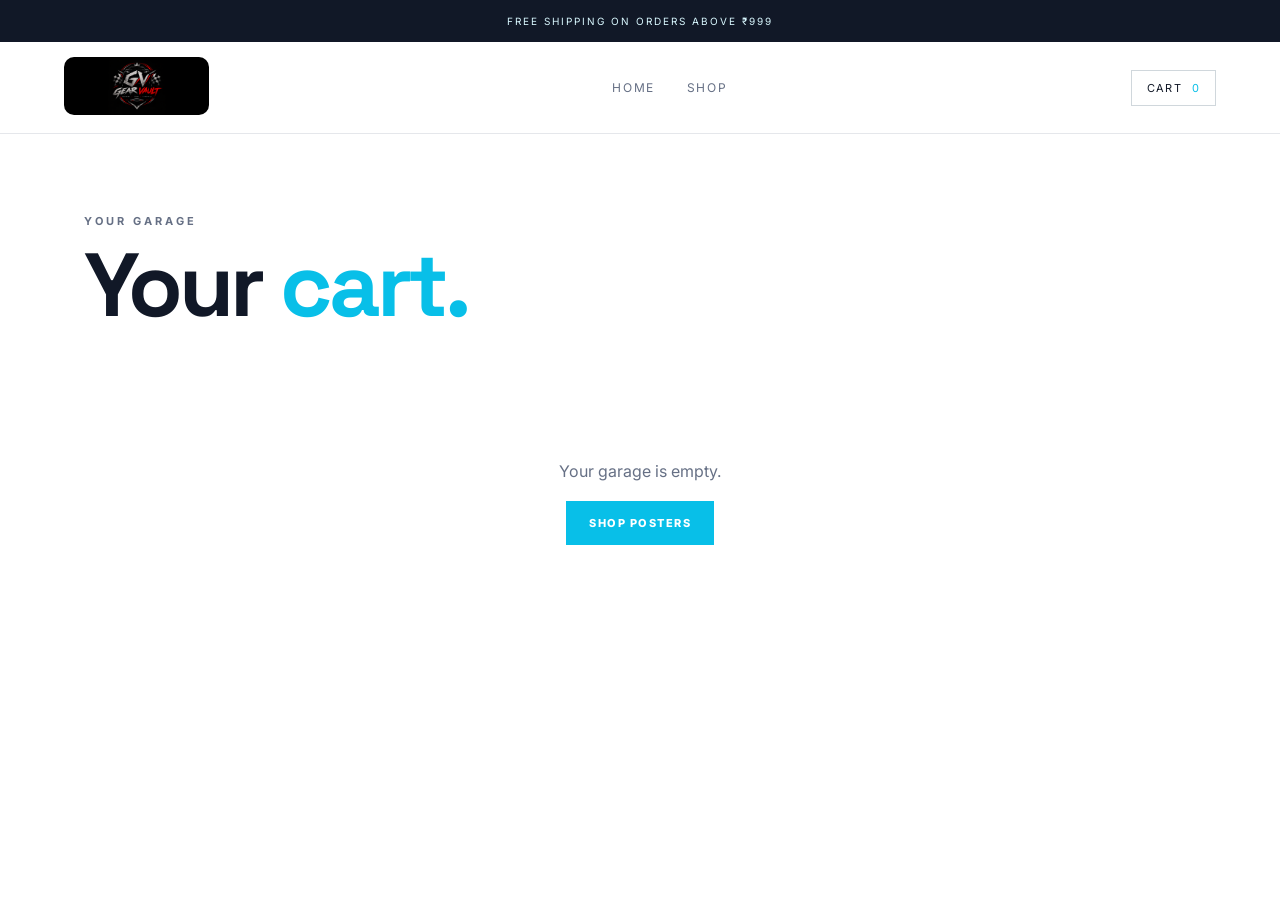
==== cart.html @ aaf4fa59 "Initial website upload" ====
<!DOCTYPE html>
<html lang="en">
<head>
<meta charset="UTF-8"><meta name="viewport" content="width=device-width, initial-scale=1.0">
<title>Your Cart — DRIFT&amp;DRAWN</title>
<link rel="preconnect" href="https://fonts.googleapis.com"><link rel="preconnect" href="https://fonts.gstatic.com" crossorigin>
<link href="https://fonts.googleapis.com/css2?family=Inter:wght@400;500;600;700;800;900&family=Space+Grotesk:wght@500;600;700&display=swap" rel="stylesheet">
<link rel="stylesheet" href="css/style.css">
</head>
<body>
<div class="topbar">FREE SHIPPING ON ORDERS ABOVE ₹999</div>
<header class="header"><a class="brand" href="index.html"><img src="assets/logo.png"></a><nav><a href="index.html">Home</a><a href="shop.html">Shop</a></nav><div class="header-actions"><a class="cart-btn" href="cart.html">Cart <span id="cartCount">0</span></a></div></header>
<main class="cart-page"><div class="shop-title"><p class="eyebrow">YOUR GARAGE</p><h1>Your <span>cart.</span></h1></div><div id="cartContent"></div></main>
<script src="js/products.js"></script><script src="js/app.js"></script>
</body>
</html>
---- css/style.css ----
:root{--bg:#ffffff;--panel:#f7f9fa;--panel2:#eef3f5;--text:#111827;--muted:#667085;--cyan:#08bfe8;--cyan-dark:#009bc2;--line:#e5e7eb;--max:1240px}
*{box-sizing:border-box}html{scroll-behavior:smooth}body{margin:0;background:#fffffffff;color:var(--text);font-family:Inter,Arial,sans-serif}a{color:inherit;text-decoration:none}button,input,select,textarea{font:inherit}
.topbar{min-height:42px;padding:7px 5vw;background:#fffffffff;border-bottom:1px solid #191919;color:#667085;display:flex;align-items:center;justify-content:center;font-size:10px;letter-spacing:2px;gap:13px;flex-wrap:wrap}.site-name{color:#d9f8ff;font-family:"Space Grotesk";font-size:15px;letter-spacing:2px}
.header{height:92px;padding:0 5vw;display:flex;align-items:center;justify-content:space-between;border-bottom:1px solid #e5e7eb;background:rgba(8,8,8,.95);position:sticky;top:0;z-index:20;backdrop-filter:blur(16px)}
.brand img{width:145px;height:58px;object-fit:contain}.header nav{display:flex;gap:32px}.header nav a{font-size:12px;text-transform:uppercase;letter-spacing:1.6px;color:#bdbdbd}.header nav a:hover,.header nav a.active{color:#111827}.header-actions{display:flex;gap:12px;align-items:center}.icon-btn{border:0;background:transparent;color:#111827;font-size:28px;cursor:pointer}.cart-btn{border:1px solid #d0d7dc;padding:10px 15px;font-size:11px;text-transform:uppercase;letter-spacing:1.4px}.cart-btn span{color:var(--cyan);margin-left:5px}
.search-panel{display:none;padding:15px 5vw;background:#f7f9fa;border-bottom:1px solid var(--line);gap:12px}.search-panel.show{display:flex}.search-panel input{flex:1;background:#f4f8fa;border:1px solid #d0d7dc;color:#111827;padding:14px 16px;outline:0}
.hero{min-height:680px;position:relative;display:flex;align-items:center;overflow:hidden;background:radial-gradient(circle at 75% 48%,#eafaff 0,#f7f9fa 28%,#ffffff 70%)}.hero:after{content:"";position:absolute;inset:0;background:linear-gradient(90deg,#ffffff 0%,rgba(5,5,5,.78) 35%,rgba(5,5,5,.1) 100%),radial-gradient(circle at 75% 50%,rgba(255,20,20,.12),transparent 35%)}.hero-overlay{position:absolute;right:-5%;width:65vw;height:65vw;border-radius:50%;border:1px solid #e5e7eb;box-shadow:0 0 100px rgba(8,191,232,.10),inset 0 0 80px rgba(8,191,232,.05)}.hero-site-name{position:absolute;top:20px;left:50%;width:min(440px,80vw);height:100px;transform:translateX(-50%);display:flex;align-items:center;justify-content:center;z-index:3;background:linear-gradient(100deg,#111827 15%,#08bfe8 85%);-webkit-background-clip:text;background-clip:text;color:transparent;font-family:"Orbitron",sans-serif;font-size:48px;font-weight:800;letter-spacing:1px;line-height:1;white-space:nowrap;text-shadow:none}.hero-content{position:relative;z-index:2;margin-left:9vw;max-width:650px}.eyebrow{font-size:11px;letter-spacing:3px;color:#667085;font-weight:700;margin:0 0 17px}.hero h1{font-family:"Space Grotesk";font-size:clamp(52px,7vw,105px);line-height:.9;margin:0 0 25px;letter-spacing:-5px}.hero h1 span,h1 span,h2 span{color:var(--cyan)}.hero-copy{color:#667085;max-width:470px;line-height:1.7}.hero-buttons{display:flex;gap:12px;margin-top:30px}.btn{display:inline-flex;justify-content:center;align-items:center;border:1px solid #d0d7dc;padding:14px 22px;text-transform:uppercase;font-size:11px;letter-spacing:1.5px;font-weight:800;cursor:pointer}.btn-red{background:var(--cyan);border-color:var(--cyan);color:#111827}.btn-red:hover{background:#d91616}.btn-ghost{background:transparent}.hero-scroll{position:absolute;z-index:2;right:5vw;bottom:30px;color:#98a2b3;font-size:10px;letter-spacing:2px}
.ticker{height:58px;border-top:1px solid #e5e7eb;border-bottom:1px solid #e5e7eb;display:flex;align-items:center;justify-content:space-around;color:#98a2b3;font-size:11px;letter-spacing:3px;overflow:hidden}
.section{max-width:var(--max);margin:auto;padding:100px 5vw}.dark-section{max-width:none;background:#f7f9fa}.dark-section>.section-head,.dark-section>.product-grid{max-width:var(--max);margin-left:auto;margin-right:auto}.section-head{display:flex;justify-content:space-between;align-items:end;margin-bottom:35px}.section-head h2,.about-grid h2,.promo h2{font-family:"Space Grotesk";font-size:clamp(38px,5vw,68px);line-height:.98;letter-spacing:-3px;margin:0}.text-link{font-size:11px;text-transform:uppercase;letter-spacing:1.5px;border-bottom:1px solid var(--cyan);padding-bottom:6px}
.category-grid{display:grid;grid-template-columns:repeat(4,1fr);gap:12px}.category-card{min-height:340px;padding:22px;display:flex;flex-direction:column;justify-content:flex-end;position:relative;overflow:hidden;border:1px solid #e5e7eb;background:linear-gradient(145deg,#f2f6f8,#ffffff)}.category-card:before{content:"";position:absolute;inset:0;background:radial-gradient(circle at 65% 35%,rgba(8,191,232,.18),transparent 40%);transition:.4s}.category-card:hover:before{transform:scale(1.2);opacity:1}.category-card>*{position:relative;z-index:1}.category-card span{position:absolute;top:20px;left:20px;color:#667085;font-size:10px}.category-card strong{font-family:"Space Grotesk";font-size:31px}.category-card small{color:#667085;margin-top:6px}.cat-jdm{background:linear-gradient(140deg,#eefaff,#ffffff)}.cat-super{background:linear-gradient(140deg,#f2f7f9,#ffffff)}.cat-f1{background:linear-gradient(140deg,#eefaff,#ffffff)}
.product-grid{display:grid;grid-template-columns:repeat(4,1fr);gap:15px}.product-card{background:#fffffffff;border:1px solid #242424;position:relative;overflow:hidden}.product-img{aspect-ratio:1/1;overflow:hidden;background:#eef3f5}.product-img img{width:100%;height:100%;object-fit:cover;transition:.5s;display:block}.product-card:hover .product-img img{transform:scale(1.05)}.tag{position:absolute;top:12px;left:12px;background:#ffffff;color:#ffffff;padding:6px 8px;font-size:9px;font-weight:900;letter-spacing:1px}.product-info{padding:16px}.product-info h3{font-size:14px;margin:0 0 9px}.product-meta{display:flex;align-items:center;justify-content:space-between}.price{font-weight:800}.old{color:#98a2b3;text-decoration:line-through;font-size:12px;margin-left:5px;font-weight:400}.quick-add{position:absolute;right:12px;bottom:12px;background:var(--cyan);border:0;color:#111827;width:38px;height:38px;cursor:pointer;font-size:20px}
.promo{margin:0 5vw 100px;padding:70px 7%;background:linear-gradient(110deg,#eefaff,#ffffff 60%);border:1px solid #cdeff7;display:flex;align-items:center;justify-content:space-between}.promo p:not(.eyebrow){color:#667085;max-width:500px;line-height:1.7;margin:20px 0 28px}.promo-mark{font-family:"Space Grotesk";font-weight:900;font-size:130px;line-height:.7;color:#dff8ff;text-align:center}.promo-mark small{font-size:25px;color:#6bcfe6}
.about-grid{display:grid;grid-template-columns:1fr 1fr;gap:80px}.about-copy{color:#667085;line-height:1.8}.feature-list{margin-top:30px;border-top:1px solid #292929}.feature-list div{display:flex;gap:20px;padding:18px 0;border-bottom:1px solid #e5e7eb}.feature-list b{color:var(--cyan);font-size:11px}.feature-list span{color:#344054}
footer{background:#fffffffff;border-top:1px solid #e5e7eb;padding:55px 5vw 25px}.footer-brand img{width:170px;height:70px;object-fit:contain}.footer-cols{display:grid;grid-template-columns:repeat(3,1fr);max-width:600px;gap:50px;margin:25px 0 45px}.footer-cols h4{font-size:10px;letter-spacing:2px;color:#98a2b3}.footer-cols a{display:block;font-size:12px;color:#667085;margin:12px 0}.footer-bottom{border-top:1px solid #e5e7eb;padding-top:20px;color:#98a2b3;font-size:10px;letter-spacing:1.4px;display:flex;justify-content:space-between}
.shop-page,.cart-page{max-width:var(--max);margin:auto;padding:80px 5vw}.shop-title{margin-bottom:55px}.shop-title h1{font-family:"Space Grotesk";font-size:clamp(50px,7vw,90px);letter-spacing:-4px;line-height:.9;margin:0 0 15px}.shop-title>p:last-child{color:#667085}.shop-toolbar{display:flex;justify-content:space-between;align-items:center;border-bottom:1px solid #e5e7eb;padding-bottom:18px;margin-bottom:25px}.filters{display:flex;gap:7px;flex-wrap:wrap}.filter{border:1px solid #d0d7dc;background:#0b0b0b;color:#667085;padding:9px 12px;font-size:10px;text-transform:uppercase;letter-spacing:1px;cursor:pointer}.filter.active,.filter:hover{background:#ffffff;color:#ffffff;border-color:#111827}.shop-toolbar select{background:#fffffffff;color:#344054;border:1px solid #d0d7dc;padding:9px}.full-grid{grid-template-columns:repeat(4,1fr)}
.product-page{max-width:var(--max);margin:auto;padding:70px 5vw}.product-layout{display:grid;grid-template-columns:1.1fr .9fr;gap:60px}.product-large img{width:100%;aspect-ratio:1/1;object-fit:cover}.product-details h1{font-family:"Space Grotesk";font-size:clamp(38px,5vw,68px);line-height:.95;letter-spacing:-3px;margin:10px 0 20px}.product-details .price-big{font-size:25px;font-weight:800}.product-details .description{color:#667085;line-height:1.8;max-width:520px;margin:25px 0}.size-row{display:flex;gap:8px;margin:25px 0}.size-row button{background:#fffffffff;color:#344054;border:1px solid #d0d7dc;padding:12px 17px;cursor:pointer}.size-row button.active{border-color:#111827;background:#ffffff;color:#ffffff}.qty{display:flex;align-items:center;border:1px solid #d0d7dc;width:max-content;margin-bottom:15px}.qty button{background:#fffffffff;color:#111827;border:0;width:40px;height:45px;cursor:pointer}.qty span{width:45px;text-align:center}.full{width:100%}
.cart-items{display:grid;gap:12px}.cart-item{display:grid;grid-template-columns:110px 1fr auto;gap:18px;align-items:center;border:1px solid #e5e7eb;padding:12px}.cart-item img{width:110px;height:110px;object-fit:cover}.cart-item h3{margin:0 0 8px;font-size:15px}.cart-item p{color:#667085;font-size:12px;margin:0}.remove{color:#f44;background:transparent;border:0;cursor:pointer}.cart-summary{margin-top:25px;border-top:1px solid #e5e7eb;padding-top:25px;display:flex;justify-content:flex-end;gap:30px;align-items:center}.cart-total{font-size:22px;font-weight:800}.empty{text-align:center;padding:80px 0;color:#667085}
.checkout-secure{font-size:10px;letter-spacing:2px;color:#667085}.checkout-page{max-width:1000px;margin:auto;padding:70px 5vw;display:grid;grid-template-columns:1fr 380px;gap:50px}.checkout-form h1{font-family:"Space Grotesk";font-size:50px;line-height:.95;letter-spacing:-3px}.checkout-form form{display:grid;gap:18px;margin-top:30px}.checkout-form label{font-size:11px;color:#667085;text-transform:uppercase;letter-spacing:1px}.checkout-form input,.checkout-form textarea,.checkout-form select{display:block;width:100%;margin-top:7px;background:#fffffffff;border:1px solid #d0d7dc;color:#111827;padding:14px;outline:none}.checkout-form textarea{min-height:100px;resize:vertical}.two-col{display:grid;grid-template-columns:1fr 1fr;gap:12px}.checkout-summary{background:#fffffffff;border:1px solid #e5e7eb;padding:25px;height:max-content}.summary-row{display:flex;justify-content:space-between;padding:10px 0;border-bottom:1px solid #e5e7eb;font-size:12px}.summary-total{display:flex;justify-content:space-between;font-size:18px;font-weight:800;margin-top:18px}

@media(max-width:900px){.header nav{display:none}.category-grid,.product-grid,.full-grid{grid-template-columns:repeat(2,1fr)}.product-layout,.checkout-page,.about-grid{grid-template-columns:1fr}.promo{gap:40px}.hero{min-height:620px}.hero-overlay{right:-30%;width:100vw;height:100vw}.hero-content{margin-left:7vw}.product-layout{gap:35px}}
@media(max-width:600px){.topbar{font-size:8px;letter-spacing:1px}.header{padding:0 4vw}.brand img{width:110px}.section,.shop-page,.cart-page,.product-page{padding-left:4vw;padding-right:4vw}.category-grid,.product-grid,.full-grid{grid-template-columns:1fr 1fr;gap:8px}.category-card{min-height:230px;padding:14px}.category-card strong{font-size:22px}.product-info{padding:11px}.product-info h3{font-size:12px}.hero h1{font-size:56px;letter-spacing:-3px}.hero-site-name{font-size:32px}.hero-copy{font-size:13px}.hero-buttons{flex-direction:column;width:200px}.promo{margin-left:4vw;margin-right:4vw;padding:45px 25px}.promo-mark{font-size:70px}.footer-cols{grid-template-columns:1fr 1fr}.footer-bottom{flex-direction:column;gap:10px}.shop-toolbar{align-items:flex-start;gap:15px;flex-direction:column}.cart-item{grid-template-columns:80px 1fr}.cart-item img{width:80px;height:80px}.cart-item .remove{grid-column:2}.checkout-page{padding:45px 5vw}.checkout-form h1{font-size:43px}}

.hero h1{background:linear-gradient(100deg,#111827 15%,#08bfe8 85%);-webkit-background-clip:text;background-clip:text;color:transparent}.hero h1 span{color:inherit}
.hero .eyebrow{font-size:9px}.hero h1{font-size:68px}.hero-copy{font-size:12px}
@media(max-width:600px){.hero h1{font-size:44px}}
.hero-video{position:absolute;inset:0;width:100%;height:100%;object-fit:cover;z-index:0;opacity:.58}.hero:after{z-index:1}.hero-overlay{z-index:1}.hero-video::-webkit-media-controls{display:none}@media(prefers-reduced-motion:reduce){.hero-video{display:none}}

/* ===== DRIFT&DRAWN LIGHT + CYAN OVERRIDES ===== */
body{background:#fff;color:#111827}
.header{background:rgba(255,255,255,.96);border-bottom:1px solid #e5e7eb}
.topbar{background:#111827;color:#d9f8ff;border-bottom:0}
.header nav a{color:#667085}
.header nav a:hover,.header nav a.active{color:#08bfe8}
.brand img{background:#000;border-radius:10px}
.cart-btn{border-color:#d0d7dc;color:#111827}
.cart-btn:hover{border-color:#08bfe8;color:#009bc2}
.search-panel{background:#f7f9fa;border-color:#e5e7eb}
.search-panel input{background:#fff;border-color:#d0d7dc;color:#111827}
.icon-btn{color:#111827}
.hero{background:radial-gradient(circle at 78% 45%,#e8faff 0,#f7fbfc 35%,#fff 75%)}
.hero:after{background:linear-gradient(90deg,#fff 0%,rgba(255,255,255,.92) 38%,rgba(255,255,255,.05) 100%)}
.hero-overlay{border-color:#dceff4;box-shadow:0 0 100px rgba(8,191,232,.10),inset 0 0 80px rgba(8,191,232,.04)}
.hero h1{color:#101828}
.hero h1 span,h1 span,h2 span{color:#08bfe8}.hero h1{font-family:"Orbitron",sans-serif;font-weight:800;letter-spacing:0;color:transparent}.hero h1 span{color:inherit}
.hero-copy{color:#667085}
.eyebrow{color:#667085}
.btn-red{background:#08bfe8;border-color:#08bfe8;color:#fff}
.btn-red:hover{background:#009bc2;border-color:#009bc2}
.btn-ghost{border-color:#d0d7dc;color:#111827;background:#fff}
.btn-ghost:hover{border-color:#08bfe8;color:#009bc2}
.hero-scroll{color:#98a2b3}
.ticker{border-color:#e5e7eb;color:#98a2b3}
.section{background:#fff}
.dark-section{background:#f7f9fa}
.section-head h2,.about-grid h2,.promo h2{color:#101828}
.text-link{border-color:#08bfe8;color:#009bc2}
.category-card{border-color:#e5e7eb;background:linear-gradient(145deg,#fff,#f3f8fa)}
.category-card:before{background:radial-gradient(circle at 65% 35%,rgba(8,191,232,.18),transparent 40%)}
.category-card strong{color:#111827}
.category-card small{color:#667085}
.product-card{background:#fff;border-color:#e5e7eb;box-shadow:0 4px 20px rgba(16,24,40,.04)}
.product-card:hover{box-shadow:0 10px 35px rgba(16,24,40,.09)}
.product-img{background:#eef3f5}
.tag{background:#111827;color:#fff}
.price{color:#111827}
.old{color:#98a2b3}
.quick-add{background:#08bfe8;color:#fff}
.quick-add:hover{background:#009bc2}
.promo{background:linear-gradient(110deg,#eafaff,#fff 65%);border-color:#cdeff7}
.promo p:not(.eyebrow){color:#667085}
.promo-mark{color:#dff8ff}
.promo-mark small{color:#63cbe4}
.about-copy{color:#667085}
.feature-list{border-color:#e5e7eb}
.feature-list div{border-color:#e5e7eb}
.feature-list b{color:#08bfe8}
.feature-list span{color:#344054}
footer{background:#111827;border-color:#111827}
.footer-cols h4{color:#98a2b3}
.footer-cols a{color:#d0d5dd}
.footer-bottom{border-color:#344054;color:#98a2b3}
.shop-title>p:last-child{color:#667085}
.shop-toolbar{border-color:#e5e7eb}
.filter{background:#fff;color:#667085;border-color:#d0d7dc}
.filter.active,.filter:hover{background:#08bfe8;color:#fff;border-color:#08bfe8}
.shop-toolbar select{background:#fff;color:#344054;border-color:#d0d7dc}
.product-details h1{color:#101828}
.product-details .description{color:#667085}
.qty{border-color:#d0d7dc}
.qty button{background:#fff;color:#111827}
.qty button:hover{background:#eefaff;color:#009bc2}
.empty{color:#667085}
.cart-item{border-color:#e5e7eb;background:#fff}
.cart-item p{color:#667085}
.remove{color:#009bc2}
.checkout-secure{color:#667085}
.checkout-form label{color:#667085}
.checkout-form input,.checkout-form textarea,.checkout-form select{background:#fff;border-color:#d0d7dc;color:#111827}
.checkout-form input:focus,.checkout-form textarea:focus,.checkout-form select:focus{border-color:#08bfe8;box-shadow:0 0 0 3px rgba(8,191,232,.12)}
.checkout-summary{background:#f7f9fa;border-color:#e5e7eb}
.summary-row{border-color:#e5e7eb}
.size-row{display:none}

.category-art{position:absolute;z-index:0;right:-8%;top:6%;width:108%;height:70%;object-fit:contain;object-position:center;filter:drop-shadow(0 0 12px rgba(8,191,232,.65)) drop-shadow(0 0 30px rgba(8,191,232,.32));transition:transform .45s ease,filter .45s ease}.category-card:hover .category-art{transform:scale(1.06) translateY(-4px);filter:drop-shadow(0 0 18px rgba(8,191,232,.9)) drop-shadow(0 0 44px rgba(8,191,232,.48))}
#categories .section-head h2{font-family:"Orbitron",sans-serif;font-size:clamp(32px,4.5vw,60px);letter-spacing:1px;text-transform:uppercase}#categories .section-head h2 span{font-family:"Orbitron",sans-serif;font-size:.82em;font-style:normal;letter-spacing:0;text-transform:uppercase}
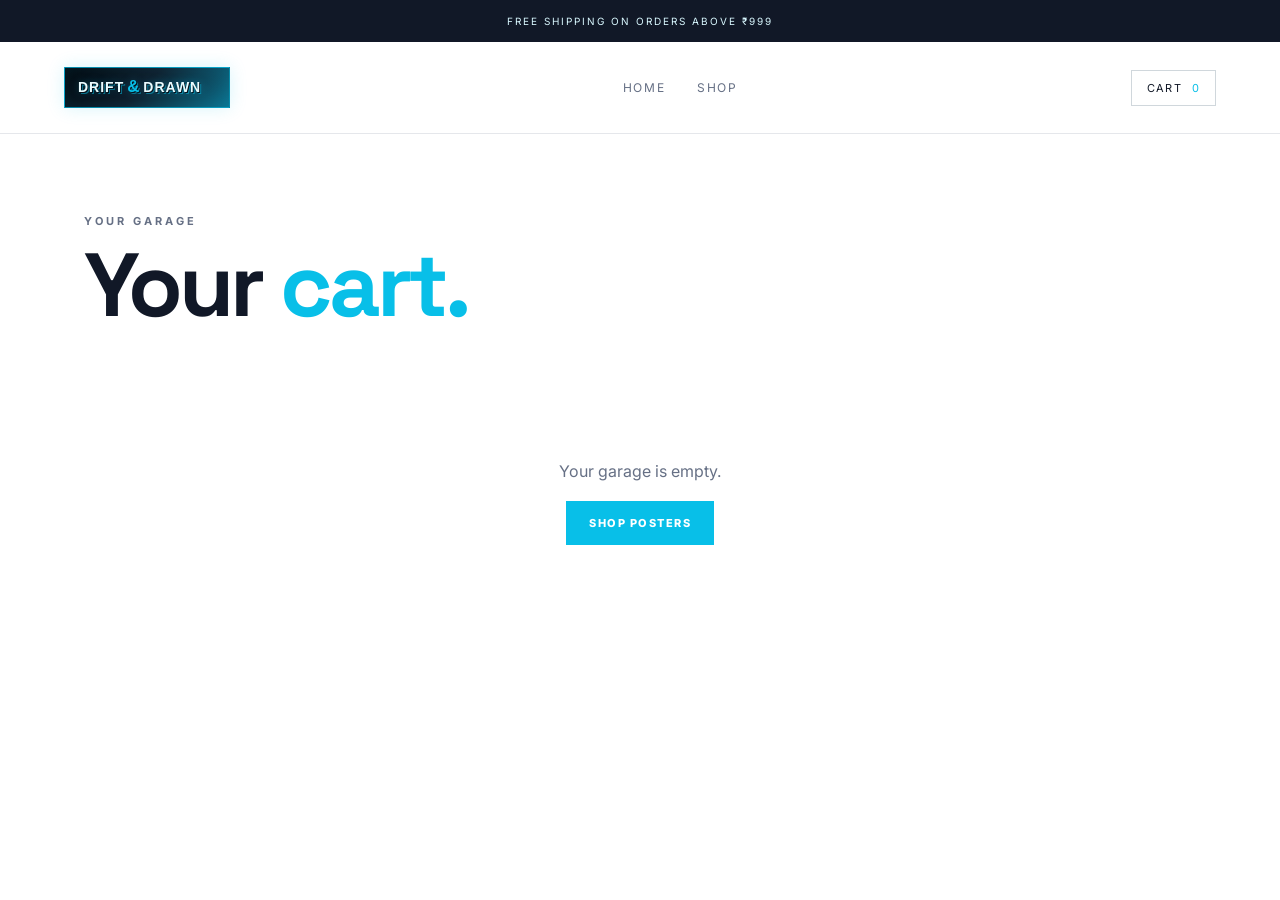
==== commit fa540826: "Website update" ====
--- a/cart.html
+++ b/cart.html
@@ -9,7 +9,7 @@
 </head>
 <body>
 <div class="topbar">FREE SHIPPING ON ORDERS ABOVE ₹999</div>
-<header class="header"><a class="brand" href="index.html"><img src="assets/logo.png"></a><nav><a href="index.html">Home</a><a href="shop.html">Shop</a></nav><div class="header-actions"><a class="cart-btn" href="cart.html">Cart <span id="cartCount">0</span></a></div></header>
+<header class="header"><a class="brand" href="index.html" aria-label="DRIFT&DRAWN home"><span class="brand-mark"><span>DRIFT</span><b>&amp;</b><span>DRAWN</span></span></a><nav><a href="index.html">Home</a><a href="shop.html">Shop</a></nav><div class="header-actions"><a class="cart-btn" href="cart.html">Cart <span id="cartCount">0</span></a></div></header>
 <main class="cart-page"><div class="shop-title"><p class="eyebrow">YOUR GARAGE</p><h1>Your <span>cart.</span></h1></div><div id="cartContent"></div></main>
 <script src="js/products.js"></script><script src="js/app.js"></script>
 </body>
--- a/css/style.css
+++ b/css/style.css
@@ -1,21 +1,21 @@
 :root{--bg:#ffffff;--panel:#f7f9fa;--panel2:#eef3f5;--text:#111827;--muted:#667085;--cyan:#08bfe8;--cyan-dark:#009bc2;--line:#e5e7eb;--max:1240px}
-*{box-sizing:border-box}html{scroll-behavior:smooth}body{margin:0;background:#fffffffff;color:var(--text);font-family:Inter,Arial,sans-serif}a{color:inherit;text-decoration:none}button,input,select,textarea{font:inherit}
-.topbar{min-height:42px;padding:7px 5vw;background:#fffffffff;border-bottom:1px solid #191919;color:#667085;display:flex;align-items:center;justify-content:center;font-size:10px;letter-spacing:2px;gap:13px;flex-wrap:wrap}.site-name{color:#d9f8ff;font-family:"Space Grotesk";font-size:15px;letter-spacing:2px}
+*{box-sizing:border-box}html{scroll-behavior:smooth}body{margin:0;background:#fff;color:var(--text);font-family:Inter,Arial,sans-serif}a{color:inherit;text-decoration:none}button,input,select,textarea{font:inherit}
+.topbar{min-height:42px;padding:7px 5vw;background:#fff;border-bottom:1px solid #191919;color:#667085;display:flex;align-items:center;justify-content:center;font-size:10px;letter-spacing:2px;gap:13px;flex-wrap:wrap}.site-name{color:#d9f8ff;font-family:"Space Grotesk";font-size:15px;letter-spacing:2px}
 .header{height:92px;padding:0 5vw;display:flex;align-items:center;justify-content:space-between;border-bottom:1px solid #e5e7eb;background:rgba(8,8,8,.95);position:sticky;top:0;z-index:20;backdrop-filter:blur(16px)}
 .brand img{width:145px;height:58px;object-fit:contain}.header nav{display:flex;gap:32px}.header nav a{font-size:12px;text-transform:uppercase;letter-spacing:1.6px;color:#bdbdbd}.header nav a:hover,.header nav a.active{color:#111827}.header-actions{display:flex;gap:12px;align-items:center}.icon-btn{border:0;background:transparent;color:#111827;font-size:28px;cursor:pointer}.cart-btn{border:1px solid #d0d7dc;padding:10px 15px;font-size:11px;text-transform:uppercase;letter-spacing:1.4px}.cart-btn span{color:var(--cyan);margin-left:5px}
 .search-panel{display:none;padding:15px 5vw;background:#f7f9fa;border-bottom:1px solid var(--line);gap:12px}.search-panel.show{display:flex}.search-panel input{flex:1;background:#f4f8fa;border:1px solid #d0d7dc;color:#111827;padding:14px 16px;outline:0}
-.hero{min-height:680px;position:relative;display:flex;align-items:center;overflow:hidden;background:radial-gradient(circle at 75% 48%,#eafaff 0,#f7f9fa 28%,#ffffff 70%)}.hero:after{content:"";position:absolute;inset:0;background:linear-gradient(90deg,#ffffff 0%,rgba(5,5,5,.78) 35%,rgba(5,5,5,.1) 100%),radial-gradient(circle at 75% 50%,rgba(255,20,20,.12),transparent 35%)}.hero-overlay{position:absolute;right:-5%;width:65vw;height:65vw;border-radius:50%;border:1px solid #e5e7eb;box-shadow:0 0 100px rgba(8,191,232,.10),inset 0 0 80px rgba(8,191,232,.05)}.hero-site-name{position:absolute;top:20px;left:50%;width:min(440px,80vw);height:100px;transform:translateX(-50%);display:flex;align-items:center;justify-content:center;z-index:3;background:linear-gradient(100deg,#111827 15%,#08bfe8 85%);-webkit-background-clip:text;background-clip:text;color:transparent;font-family:"Orbitron",sans-serif;font-size:48px;font-weight:800;letter-spacing:1px;line-height:1;white-space:nowrap;text-shadow:none}.hero-content{position:relative;z-index:2;margin-left:9vw;max-width:650px}.eyebrow{font-size:11px;letter-spacing:3px;color:#667085;font-weight:700;margin:0 0 17px}.hero h1{font-family:"Space Grotesk";font-size:clamp(52px,7vw,105px);line-height:.9;margin:0 0 25px;letter-spacing:-5px}.hero h1 span,h1 span,h2 span{color:var(--cyan)}.hero-copy{color:#667085;max-width:470px;line-height:1.7}.hero-buttons{display:flex;gap:12px;margin-top:30px}.btn{display:inline-flex;justify-content:center;align-items:center;border:1px solid #d0d7dc;padding:14px 22px;text-transform:uppercase;font-size:11px;letter-spacing:1.5px;font-weight:800;cursor:pointer}.btn-red{background:var(--cyan);border-color:var(--cyan);color:#111827}.btn-red:hover{background:#d91616}.btn-ghost{background:transparent}.hero-scroll{position:absolute;z-index:2;right:5vw;bottom:30px;color:#98a2b3;font-size:10px;letter-spacing:2px}
+.hero{min-height:680px;position:relative;display:flex;align-items:center;overflow:hidden;background:transparent}.hero:after{content:none}.hero-overlay{display:none}.hero-site-name{position:absolute;top:20px;left:50%;width:auto;max-width:max-content;height:100px;transform:translateX(-50%);display:flex;align-items:center;justify-content:center;z-index:3;background:linear-gradient(100deg,#111827 15%,#08bfe8 85%);-webkit-background-clip:text;background-clip:text;color:transparent;font-family:"Orbitron",sans-serif;font-size:48px;font-weight:800;letter-spacing:1px;line-height:1;white-space:nowrap;text-shadow:none}.hero-content{position:relative;z-index:2;margin-left:9vw;width:fit-content;max-width:fit-content}.eyebrow{font-size:11px;letter-spacing:3px;color:#667085;font-weight:700;margin:0 0 17px}.hero h1{font-family:"Space Grotesk";font-size:clamp(52px,7vw,105px);line-height:.9;margin:0 0 25px;letter-spacing:-5px}.hero h1 span,h1 span,h2 span{color:var(--cyan)}.hero-copy{color:#667085;max-width:470px;line-height:1.7}.hero-buttons{display:flex;gap:12px;margin-top:30px}.btn{display:inline-flex;justify-content:center;align-items:center;border:1px solid #d0d7dc;padding:14px 22px;text-transform:uppercase;font-size:11px;letter-spacing:1.5px;font-weight:800;cursor:pointer}.btn-red{background:var(--cyan);border-color:var(--cyan);color:#111827}.btn-red:hover{background:#d91616}.btn-ghost{background:transparent}.hero-scroll{position:absolute;z-index:2;right:5vw;bottom:30px;color:#98a2b3;font-size:10px;letter-spacing:2px}
 .ticker{height:58px;border-top:1px solid #e5e7eb;border-bottom:1px solid #e5e7eb;display:flex;align-items:center;justify-content:space-around;color:#98a2b3;font-size:11px;letter-spacing:3px;overflow:hidden}
-.section{max-width:var(--max);margin:auto;padding:100px 5vw}.dark-section{max-width:none;background:#f7f9fa}.dark-section>.section-head,.dark-section>.product-grid{max-width:var(--max);margin-left:auto;margin-right:auto}.section-head{display:flex;justify-content:space-between;align-items:end;margin-bottom:35px}.section-head h2,.about-grid h2,.promo h2{font-family:"Space Grotesk";font-size:clamp(38px,5vw,68px);line-height:.98;letter-spacing:-3px;margin:0}.text-link{font-size:11px;text-transform:uppercase;letter-spacing:1.5px;border-bottom:1px solid var(--cyan);padding-bottom:6px}
+.section{max-width:var(--max);margin:auto;padding:100px 5vw}.dark-section{max-width:none;background:#f7f9fa}.dark-section>.section-head,.dark-section>.product-grid{max-width:var(--max);margin-left:auto;margin-right:auto}.section-head{display:flex;justify-content:space-between;align-items:end;margin-bottom:35px}.section-head h2,.about-grid h2,.promo h2{font-family:"Space Grotesk";font-size:clamp(34px,4.5vw,60px);line-height:.98;letter-spacing:-3px;margin:0}.text-link{font-size:11px;text-transform:uppercase;letter-spacing:1.5px;border-bottom:1px solid var(--cyan);padding-bottom:6px}
 .category-grid{display:grid;grid-template-columns:repeat(4,1fr);gap:12px}.category-card{min-height:340px;padding:22px;display:flex;flex-direction:column;justify-content:flex-end;position:relative;overflow:hidden;border:1px solid #e5e7eb;background:linear-gradient(145deg,#f2f6f8,#ffffff)}.category-card:before{content:"";position:absolute;inset:0;background:radial-gradient(circle at 65% 35%,rgba(8,191,232,.18),transparent 40%);transition:.4s}.category-card:hover:before{transform:scale(1.2);opacity:1}.category-card>*{position:relative;z-index:1}.category-card span{position:absolute;top:20px;left:20px;color:#667085;font-size:10px}.category-card strong{font-family:"Space Grotesk";font-size:31px}.category-card small{color:#667085;margin-top:6px}.cat-jdm{background:linear-gradient(140deg,#eefaff,#ffffff)}.cat-super{background:linear-gradient(140deg,#f2f7f9,#ffffff)}.cat-f1{background:linear-gradient(140deg,#eefaff,#ffffff)}
-.product-grid{display:grid;grid-template-columns:repeat(4,1fr);gap:15px}.product-card{background:#fffffffff;border:1px solid #242424;position:relative;overflow:hidden}.product-img{aspect-ratio:1/1;overflow:hidden;background:#eef3f5}.product-img img{width:100%;height:100%;object-fit:cover;transition:.5s;display:block}.product-card:hover .product-img img{transform:scale(1.05)}.tag{position:absolute;top:12px;left:12px;background:#ffffff;color:#ffffff;padding:6px 8px;font-size:9px;font-weight:900;letter-spacing:1px}.product-info{padding:16px}.product-info h3{font-size:14px;margin:0 0 9px}.product-meta{display:flex;align-items:center;justify-content:space-between}.price{font-weight:800}.old{color:#98a2b3;text-decoration:line-through;font-size:12px;margin-left:5px;font-weight:400}.quick-add{position:absolute;right:12px;bottom:12px;background:var(--cyan);border:0;color:#111827;width:38px;height:38px;cursor:pointer;font-size:20px}
+.product-grid{display:grid;grid-template-columns:repeat(4,1fr);gap:15px}.product-card{background:#fff;border:1px solid #242424;position:relative;overflow:hidden}.product-img{aspect-ratio:1/1;overflow:hidden;background:#eef3f5}.product-img img{width:100%;height:100%;object-fit:cover;transition:.5s;display:block}.product-card:hover .product-img img{transform:scale(1.05)}.tag{position:absolute;top:12px;left:12px;background:#ffffff;color:#ffffff;padding:6px 8px;font-size:9px;font-weight:900;letter-spacing:1px}.product-info{padding:16px}.product-info h3{font-size:14px;margin:0 0 9px}.product-meta{display:flex;align-items:center;justify-content:space-between}.price{font-weight:800}.old{color:#98a2b3;text-decoration:line-through;font-size:12px;margin-left:5px;font-weight:400}.quick-add{position:absolute;right:12px;bottom:12px;background:var(--cyan);border:0;color:#111827;width:38px;height:38px;cursor:pointer;font-size:20px}
 .promo{margin:0 5vw 100px;padding:70px 7%;background:linear-gradient(110deg,#eefaff,#ffffff 60%);border:1px solid #cdeff7;display:flex;align-items:center;justify-content:space-between}.promo p:not(.eyebrow){color:#667085;max-width:500px;line-height:1.7;margin:20px 0 28px}.promo-mark{font-family:"Space Grotesk";font-weight:900;font-size:130px;line-height:.7;color:#dff8ff;text-align:center}.promo-mark small{font-size:25px;color:#6bcfe6}
 .about-grid{display:grid;grid-template-columns:1fr 1fr;gap:80px}.about-copy{color:#667085;line-height:1.8}.feature-list{margin-top:30px;border-top:1px solid #292929}.feature-list div{display:flex;gap:20px;padding:18px 0;border-bottom:1px solid #e5e7eb}.feature-list b{color:var(--cyan);font-size:11px}.feature-list span{color:#344054}
-footer{background:#fffffffff;border-top:1px solid #e5e7eb;padding:55px 5vw 25px}.footer-brand img{width:170px;height:70px;object-fit:contain}.footer-cols{display:grid;grid-template-columns:repeat(3,1fr);max-width:600px;gap:50px;margin:25px 0 45px}.footer-cols h4{font-size:10px;letter-spacing:2px;color:#98a2b3}.footer-cols a{display:block;font-size:12px;color:#667085;margin:12px 0}.footer-bottom{border-top:1px solid #e5e7eb;padding-top:20px;color:#98a2b3;font-size:10px;letter-spacing:1.4px;display:flex;justify-content:space-between}
-.shop-page,.cart-page{max-width:var(--max);margin:auto;padding:80px 5vw}.shop-title{margin-bottom:55px}.shop-title h1{font-family:"Space Grotesk";font-size:clamp(50px,7vw,90px);letter-spacing:-4px;line-height:.9;margin:0 0 15px}.shop-title>p:last-child{color:#667085}.shop-toolbar{display:flex;justify-content:space-between;align-items:center;border-bottom:1px solid #e5e7eb;padding-bottom:18px;margin-bottom:25px}.filters{display:flex;gap:7px;flex-wrap:wrap}.filter{border:1px solid #d0d7dc;background:#0b0b0b;color:#667085;padding:9px 12px;font-size:10px;text-transform:uppercase;letter-spacing:1px;cursor:pointer}.filter.active,.filter:hover{background:#ffffff;color:#ffffff;border-color:#111827}.shop-toolbar select{background:#fffffffff;color:#344054;border:1px solid #d0d7dc;padding:9px}.full-grid{grid-template-columns:repeat(4,1fr)}
-.product-page{max-width:var(--max);margin:auto;padding:70px 5vw}.product-layout{display:grid;grid-template-columns:1.1fr .9fr;gap:60px}.product-large img{width:100%;aspect-ratio:1/1;object-fit:cover}.product-details h1{font-family:"Space Grotesk";font-size:clamp(38px,5vw,68px);line-height:.95;letter-spacing:-3px;margin:10px 0 20px}.product-details .price-big{font-size:25px;font-weight:800}.product-details .description{color:#667085;line-height:1.8;max-width:520px;margin:25px 0}.size-row{display:flex;gap:8px;margin:25px 0}.size-row button{background:#fffffffff;color:#344054;border:1px solid #d0d7dc;padding:12px 17px;cursor:pointer}.size-row button.active{border-color:#111827;background:#ffffff;color:#ffffff}.qty{display:flex;align-items:center;border:1px solid #d0d7dc;width:max-content;margin-bottom:15px}.qty button{background:#fffffffff;color:#111827;border:0;width:40px;height:45px;cursor:pointer}.qty span{width:45px;text-align:center}.full{width:100%}
+footer{background:#fff;border-top:1px solid #e5e7eb;padding:55px 5vw 25px}.footer-brand img{width:170px;height:70px;object-fit:contain}.footer-cols{display:grid;grid-template-columns:repeat(3,1fr);max-width:600px;gap:50px;margin:25px 0 45px}.footer-cols h4{font-size:10px;letter-spacing:2px;color:#98a2b3}.footer-cols a{display:block;font-size:12px;color:#667085;margin:12px 0}.footer-bottom{border-top:1px solid #e5e7eb;padding-top:20px;color:#98a2b3;font-size:10px;letter-spacing:1.4px;display:flex;justify-content:space-between}
+.shop-page,.cart-page{max-width:var(--max);margin:auto;padding:80px 5vw}.shop-title{margin-bottom:55px}.shop-title h1{font-family:"Space Grotesk";font-size:clamp(50px,7vw,90px);letter-spacing:-4px;line-height:.9;margin:0 0 15px}.shop-title>p:last-child{color:#667085}.shop-toolbar{display:flex;justify-content:space-between;align-items:center;border-bottom:1px solid #e5e7eb;padding-bottom:18px;margin-bottom:25px}.filters{display:flex;gap:7px;flex-wrap:wrap}.filter{border:1px solid #d0d7dc;background:#0b0b0b;color:#667085;padding:9px 12px;font-size:10px;text-transform:uppercase;letter-spacing:1px;cursor:pointer}.filter.active,.filter:hover{background:#ffffff;color:#ffffff;border-color:#111827}.shop-toolbar select{background:#fff;color:#344054;border:1px solid #d0d7dc;padding:9px}.full-grid{grid-template-columns:repeat(4,1fr)}
+.product-page{max-width:var(--max);margin:auto;padding:70px 5vw}.product-layout{display:grid;grid-template-columns:1.1fr .9fr;gap:60px}.product-large img{width:100%;aspect-ratio:1/1;object-fit:cover}.product-details h1{font-family:"Space Grotesk";font-size:clamp(38px,5vw,68px);line-height:.95;letter-spacing:-3px;margin:10px 0 20px}.product-details .price-big{font-size:25px;font-weight:800}.product-details .description{color:#667085;line-height:1.8;max-width:520px;margin:25px 0}.size-row{display:flex;gap:8px;margin:25px 0}.size-row button{background:#fff;color:#344054;border:1px solid #d0d7dc;padding:12px 17px;cursor:pointer}.size-row button.active{border-color:#111827;background:#ffffff;color:#ffffff}.qty{display:flex;align-items:center;border:1px solid #d0d7dc;width:max-content;margin-bottom:15px}.qty button{background:#fff;color:#111827;border:0;width:40px;height:45px;cursor:pointer}.qty span{width:45px;text-align:center}.full{width:100%}
 .cart-items{display:grid;gap:12px}.cart-item{display:grid;grid-template-columns:110px 1fr auto;gap:18px;align-items:center;border:1px solid #e5e7eb;padding:12px}.cart-item img{width:110px;height:110px;object-fit:cover}.cart-item h3{margin:0 0 8px;font-size:15px}.cart-item p{color:#667085;font-size:12px;margin:0}.remove{color:#f44;background:transparent;border:0;cursor:pointer}.cart-summary{margin-top:25px;border-top:1px solid #e5e7eb;padding-top:25px;display:flex;justify-content:flex-end;gap:30px;align-items:center}.cart-total{font-size:22px;font-weight:800}.empty{text-align:center;padding:80px 0;color:#667085}
-.checkout-secure{font-size:10px;letter-spacing:2px;color:#667085}.checkout-page{max-width:1000px;margin:auto;padding:70px 5vw;display:grid;grid-template-columns:1fr 380px;gap:50px}.checkout-form h1{font-family:"Space Grotesk";font-size:50px;line-height:.95;letter-spacing:-3px}.checkout-form form{display:grid;gap:18px;margin-top:30px}.checkout-form label{font-size:11px;color:#667085;text-transform:uppercase;letter-spacing:1px}.checkout-form input,.checkout-form textarea,.checkout-form select{display:block;width:100%;margin-top:7px;background:#fffffffff;border:1px solid #d0d7dc;color:#111827;padding:14px;outline:none}.checkout-form textarea{min-height:100px;resize:vertical}.two-col{display:grid;grid-template-columns:1fr 1fr;gap:12px}.checkout-summary{background:#fffffffff;border:1px solid #e5e7eb;padding:25px;height:max-content}.summary-row{display:flex;justify-content:space-between;padding:10px 0;border-bottom:1px solid #e5e7eb;font-size:12px}.summary-total{display:flex;justify-content:space-between;font-size:18px;font-weight:800;margin-top:18px}
+.checkout-secure{font-size:10px;letter-spacing:2px;color:#667085}.checkout-page{max-width:1000px;margin:auto;padding:70px 5vw;display:grid;grid-template-columns:1fr 380px;gap:50px}.checkout-form h1{font-family:"Space Grotesk";font-size:50px;line-height:.95;letter-spacing:-3px}.checkout-form form{display:grid;gap:18px;margin-top:30px}.checkout-form label{font-size:11px;color:#667085;text-transform:uppercase;letter-spacing:1px}.checkout-form input,.checkout-form textarea,.checkout-form select{display:block;width:100%;margin-top:7px;background:#fff;border:1px solid #d0d7dc;color:#111827;padding:14px;outline:none}.checkout-form textarea{min-height:100px;resize:vertical}.two-col{display:grid;grid-template-columns:1fr 1fr;gap:12px}.checkout-summary{background:#fff;border:1px solid #e5e7eb;padding:25px;height:max-content}.summary-row{display:flex;justify-content:space-between;padding:10px 0;border-bottom:1px solid #e5e7eb;font-size:12px}.summary-total{display:flex;justify-content:space-between;font-size:18px;font-weight:800;margin-top:18px}
 
 @media(max-width:900px){.header nav{display:none}.category-grid,.product-grid,.full-grid{grid-template-columns:repeat(2,1fr)}.product-layout,.checkout-page,.about-grid{grid-template-columns:1fr}.promo{gap:40px}.hero{min-height:620px}.hero-overlay{right:-30%;width:100vw;height:100vw}.hero-content{margin-left:7vw}.product-layout{gap:35px}}
 @media(max-width:600px){.topbar{font-size:8px;letter-spacing:1px}.header{padding:0 4vw}.brand img{width:110px}.section,.shop-page,.cart-page,.product-page{padding-left:4vw;padding-right:4vw}.category-grid,.product-grid,.full-grid{grid-template-columns:1fr 1fr;gap:8px}.category-card{min-height:230px;padding:14px}.category-card strong{font-size:22px}.product-info{padding:11px}.product-info h3{font-size:12px}.hero h1{font-size:56px;letter-spacing:-3px}.hero-site-name{font-size:32px}.hero-copy{font-size:13px}.hero-buttons{flex-direction:column;width:200px}.promo{margin-left:4vw;margin-right:4vw;padding:45px 25px}.promo-mark{font-size:70px}.footer-cols{grid-template-columns:1fr 1fr}.footer-bottom{flex-direction:column;gap:10px}.shop-toolbar{align-items:flex-start;gap:15px;flex-direction:column}.cart-item{grid-template-columns:80px 1fr}.cart-item img{width:80px;height:80px}.cart-item .remove{grid-column:2}.checkout-page{padding:45px 5vw}.checkout-form h1{font-size:43px}}
@@ -37,7 +37,7 @@
 .search-panel{background:#f7f9fa;border-color:#e5e7eb}
 .search-panel input{background:#fff;border-color:#d0d7dc;color:#111827}
 .icon-btn{color:#111827}
-.hero{background:radial-gradient(circle at 78% 45%,#e8faff 0,#f7fbfc 35%,#fff 75%)}
+.about-copy{color:#667085}
 .hero:after{background:linear-gradient(90deg,#fff 0%,rgba(255,255,255,.92) 38%,rgba(255,255,255,.05) 100%)}
 .hero-overlay{border-color:#dceff4;box-shadow:0 0 100px rgba(8,191,232,.10),inset 0 0 80px rgba(8,191,232,.04)}
 .hero h1{color:#101828}
@@ -102,4 +102,121 @@
 .size-row{display:none}
 
 .category-art{position:absolute;z-index:0;right:-8%;top:6%;width:108%;height:70%;object-fit:contain;object-position:center;filter:drop-shadow(0 0 12px rgba(8,191,232,.65)) drop-shadow(0 0 30px rgba(8,191,232,.32));transition:transform .45s ease,filter .45s ease}.category-card:hover .category-art{transform:scale(1.06) translateY(-4px);filter:drop-shadow(0 0 18px rgba(8,191,232,.9)) drop-shadow(0 0 44px rgba(8,191,232,.48))}
-#categories .section-head h2{font-family:"Orbitron",sans-serif;font-size:clamp(32px,4.5vw,60px);letter-spacing:1px;text-transform:uppercase}#categories .section-head h2 span{font-family:"Orbitron",sans-serif;font-size:.82em;font-style:normal;letter-spacing:0;text-transform:uppercase}
+#categories .section-head h2{font-family:"Orbitron",sans-serif;font-size:clamp(29px,4vw,54px);letter-spacing:1px;text-transform:uppercase}#categories .section-head h2 span{font-family:"Orbitron",sans-serif;font-size:.82em;font-style:normal;letter-spacing:0;text-transform:uppercase}
+
+.page-opening{position:fixed;inset:0;z-index:1000;display:grid;place-content:center;justify-items:center;gap:18px;background:linear-gradient(135deg,#02050a,#081927 62%,#02050a);color:#d9fbff;pointer-events:none;animation:openingFade .6s ease 0s forwards;animation-delay:.65s}
+.opening-kicker{font-size:9px;letter-spacing:4px;color:#8cdff1;opacity:0;animation:openingRise .55s ease .08s forwards}
+.opening-title{font-family:"Orbitron",sans-serif;font-size:clamp(30px,5vw,68px);font-weight:900;letter-spacing:2px;text-shadow:0 0 18px rgba(8,191,232,.45);opacity:0;animation:openingRise .65s cubic-bezier(.2,.8,.2,1) .16s forwards}
+.opening-title span{color:#08bfe8}
+.opening-line{width:min(280px,48vw);height:2px;overflow:hidden;background:rgba(8,191,232,.18);opacity:0;animation:openingRise .4s ease .25s forwards}
+.opening-line i{display:block;width:42%;height:100%;background:#d9fbff;box-shadow:0 0 12px #08bfe8,0 0 28px #08bfe8;animation:openingSweep .8s cubic-bezier(.2,.8,.2,1) .3s both}
+.opening-done{animation:openingFade .6s ease forwards}
+@keyframes openingRise{from{opacity:0;transform:translateY(16px)}to{opacity:1;transform:translateY(0)}}
+@keyframes openingSweep{from{transform:translateX(-130%)}to{transform:translateX(320%)}}
+@keyframes openingFade{to{opacity:0;visibility:hidden}}
+
+.cart-celebration{position:fixed;left:50%;top:50%;z-index:1100;display:grid;justify-items:center;gap:6px;min-width:250px;padding:24px 30px;transform:translate(-50%,-50%);background:rgba(2,8,15,.94);border:1px solid rgba(8,191,232,.72);box-shadow:0 0 0 1px rgba(8,191,232,.12),0 0 45px rgba(8,191,232,.35);color:#e9fbff;text-align:center;animation:celebrationIn .35s cubic-bezier(.2,.8,.2,1) both}
+.cart-celebration:after{content:"";position:absolute;inset:-5px;border:1px solid rgba(8,191,232,.35);animation:celebrationPulse 1.1s ease-out .1s both;pointer-events:none}
+.cart-celebration strong{font-family:"Orbitron",sans-serif;font-size:13px;letter-spacing:1.8px;color:#08bfe8}
+.cart-celebration>span{font-size:11px;color:#a5c8d1;letter-spacing:.4px}
+.celebration-burst{position:absolute;inset:50% auto auto 50%;width:8px;height:8px;transform:translate(-50%,-50%);pointer-events:none}
+.celebration-burst i{position:absolute;left:0;top:0;width:3px;height:34px;background:#d9fbff;box-shadow:0 0 9px #08bfe8;transform-origin:50% 0;animation:burstSpark .7s cubic-bezier(.2,.8,.2,1) both}
+.celebration-burst i:nth-child(1){transform:rotate(0deg)}.celebration-burst i:nth-child(2){transform:rotate(45deg);animation-delay:.03s}.celebration-burst i:nth-child(3){transform:rotate(90deg);animation-delay:.06s}.celebration-burst i:nth-child(4){transform:rotate(135deg);animation-delay:.09s}.celebration-burst i:nth-child(5){transform:rotate(180deg);animation-delay:.12s}.celebration-burst i:nth-child(6){transform:rotate(225deg);animation-delay:.15s}.celebration-burst i:nth-child(7){transform:rotate(270deg);animation-delay:.18s}.celebration-burst i:nth-child(8){transform:rotate(315deg);animation-delay:.21s}
+@keyframes celebrationIn{from{opacity:0;transform:translate(-50%,-42%) scale(.75)}to{opacity:1;transform:translate(-50%,-50%) scale(1)}}
+@keyframes celebrationPulse{from{opacity:1;transform:scale(.95)}to{opacity:0;transform:scale(1.08)}}
+@keyframes burstSpark{from{opacity:1;transform-origin:50% 0;scale:.35}to{opacity:0;transform-origin:50% 0;scale:1.4}}
+
+/* Animated header identity */
+.header{transition:height .55s cubic-bezier(.2,.8,.2,1),padding .55s cubic-bezier(.2,.8,.2,1),box-shadow .55s ease,background .55s ease;will-change:height,padding}
+.header>*{opacity:0;transform:translateY(-16px);transition:opacity .6s ease,transform .6s cubic-bezier(.2,.8,.2,1)}
+.header.header-ready>*{opacity:1;transform:translateY(0)}
+.header.header-ready nav{transition-delay:.08s}.header.header-ready .header-actions{transition-delay:.16s}
+.header.header-scrolled{height:70px;padding-left:4vw;padding-right:4vw;background:rgba(5,9,16,.94);border-bottom-color:rgba(8,191,232,.3);box-shadow:0 12px 34px rgba(2,12,22,.16)}
+.header.header-scrolled nav a{color:#d0f6ff}.header.header-scrolled nav a:hover,.header.header-scrolled nav a.active{color:#08bfe8}
+.brand{display:inline-flex;align-items:center;perspective:900px;isolation:isolate}
+.brand-mark{position:relative;display:inline-flex;align-items:center;gap:3px;min-width:166px;padding:11px 13px;color:#eafcff;font-family:"Orbitron",sans-serif;font-size:14px;font-weight:900;letter-spacing:1px;line-height:1;white-space:nowrap;overflow:hidden;background:linear-gradient(135deg,#02050a 0%,#101d2b 48%,#08bfe8 150%);border:1px solid rgba(8,191,232,.7);box-shadow:inset 0 0 18px rgba(8,191,232,.14),0 0 18px rgba(8,191,232,.16);transform-style:preserve-3d;animation:brandFlip 7s cubic-bezier(.65,.05,.35,1) infinite;transition:min-width .55s ease,font-size .55s ease,padding .55s ease}
+.brand-mark:before{content:"";position:absolute;inset:3px;background:linear-gradient(113deg,transparent 0 18%,rgba(8,191,232,.08) 19% 22%,#d9fbff 23% 24%,transparent 25% 42%,#08bfe8 43% 44%,transparent 45% 63%,rgba(217,251,255,.9) 64% 65%,transparent 66% 100%);filter:drop-shadow(0 0 5px #08bfe8) drop-shadow(0 0 12px rgba(8,191,232,.9));opacity:0;pointer-events:none}
+.brand-mark:after{content:"";position:absolute;inset:2px;background:linear-gradient(115deg,transparent 12%,rgba(255,255,255,.08) 30%,rgba(217,251,255,.95) 48%,rgba(8,191,232,.5) 54%,transparent 72%);filter:blur(.3px);opacity:.95;transform:translateX(-120%);animation:electricScan 2.2s ease-in-out infinite,electricPulse 1.2s ease-in-out infinite;pointer-events:none}
+.brand-mark span,.brand-mark b{position:relative;z-index:1;text-shadow:1px 1px 0 #06111a,2px 2px 0 rgba(8,191,232,.5),0 0 10px rgba(8,191,232,.45)}
+.brand-mark b{color:#08bfe8;font-size:1.2em}
+.header-scrolled .brand-mark{min-width:145px;padding:9px 11px;font-size:12px}
+@keyframes brandFlip{0%,14%{transform:rotateY(0deg)}42%,58%{transform:rotateY(180deg)}86%,100%{transform:rotateY(360deg)}}
+@keyframes electricScan{0%,35%{transform:translateX(-120%)}70%,100%{transform:translateX(120%)}}
+@keyframes electricPulse{0%,100%{opacity:.55;filter:brightness(1)}50%{opacity:1;filter:brightness(1.7)}}
+@keyframes thunderFlash{0%,12%,18%,48%,52%,82%,100%{opacity:0}13%,16%,49%,51%,83%,86%{opacity:1}}
+
+/* Content enters gently as the collection comes into view. */
+.reveal-on-scroll{opacity:0;transform:translateY(34px) scale(.985);transition:opacity .75s ease,transform .75s cubic-bezier(.2,.8,.2,1);will-change:opacity,transform}
+.reveal-on-scroll.is-visible{opacity:1;transform:translateY(0) scale(1)}
+.gyro-panel{--gyro-x:0deg;--gyro-y:0px;transform:perspective(1100px) rotateX(var(--gyro-x)) rotateY(var(--gyro-y));transform-origin:center center;transition:opacity .75s ease,transform .7s cubic-bezier(.2,.8,.2,1);will-change:transform}
+.gyro-panel .category-card{transition:transform .6s cubic-bezier(.2,.8,.2,1),box-shadow .6s ease}
+.gyro-panel.gyro-active .category-card{box-shadow:0 18px 45px rgba(8,191,232,.08)}
+.category-grid .reveal-on-scroll:nth-child(2),.product-grid .reveal-on-scroll:nth-child(2){transition-delay:.08s}
+.category-grid .reveal-on-scroll:nth-child(3),.product-grid .reveal-on-scroll:nth-child(3){transition-delay:.16s}
+.category-grid .reveal-on-scroll:nth-child(4),.product-grid .reveal-on-scroll:nth-child(4){transition-delay:.24s}
+@media(prefers-reduced-motion:reduce){.header,.header>*,.brand-mark{transition:none;animation:none}.header>*{opacity:1;transform:none}}
+.hero-video {
+  position: absolute;
+  inset: 0;
+  width: 100%;
+  height: 100%;
+  object-fit: cover;
+  z-index: 0;
+  opacity: 1;
+  display: block;
+}
+
+.hero {
+  position: relative;
+  overflow: hidden;
+}
+
+.hero-video + .hero-overlay {
+  z-index: 1;
+}
+
+.hero-content,
+.hero-site-name,
+.hero-scroll {
+  z-index: 3;
+}
+
+/* Keep the hero light aligned to the artwork instead of washing across the car. */
+.hero:after {
+  content: "";
+  position: absolute;
+  inset: 0;
+  pointer-events: none;
+  background:
+    linear-gradient(90deg, rgba(255,255,255,.98) 0%, rgba(255,255,255,.9) 24%, rgba(255,255,255,.34) 39%, transparent 51%),
+    radial-gradient(ellipse 24% 18% at 76% 62%, rgba(8,191,232,.13) 0%, rgba(8,191,232,.06) 34%, transparent 72%);
+}
+
+.hero-video {
+  position: absolute;
+  inset: 0;
+  width: 100%;
+  height: 100%;
+  object-fit: cover;
+  z-index: 0;
+  opacity: .58;
+}
+
+.hero {
+  position: relative;
+  overflow: hidden;
+}
+
+.hero:after {
+  z-index: 1;
+}
+
+.hero-overlay {
+  z-index: 2;
+}
+
+.hero-content,
+.hero-site-name,
+.hero-scroll {
+  z-index: 3;
+}
